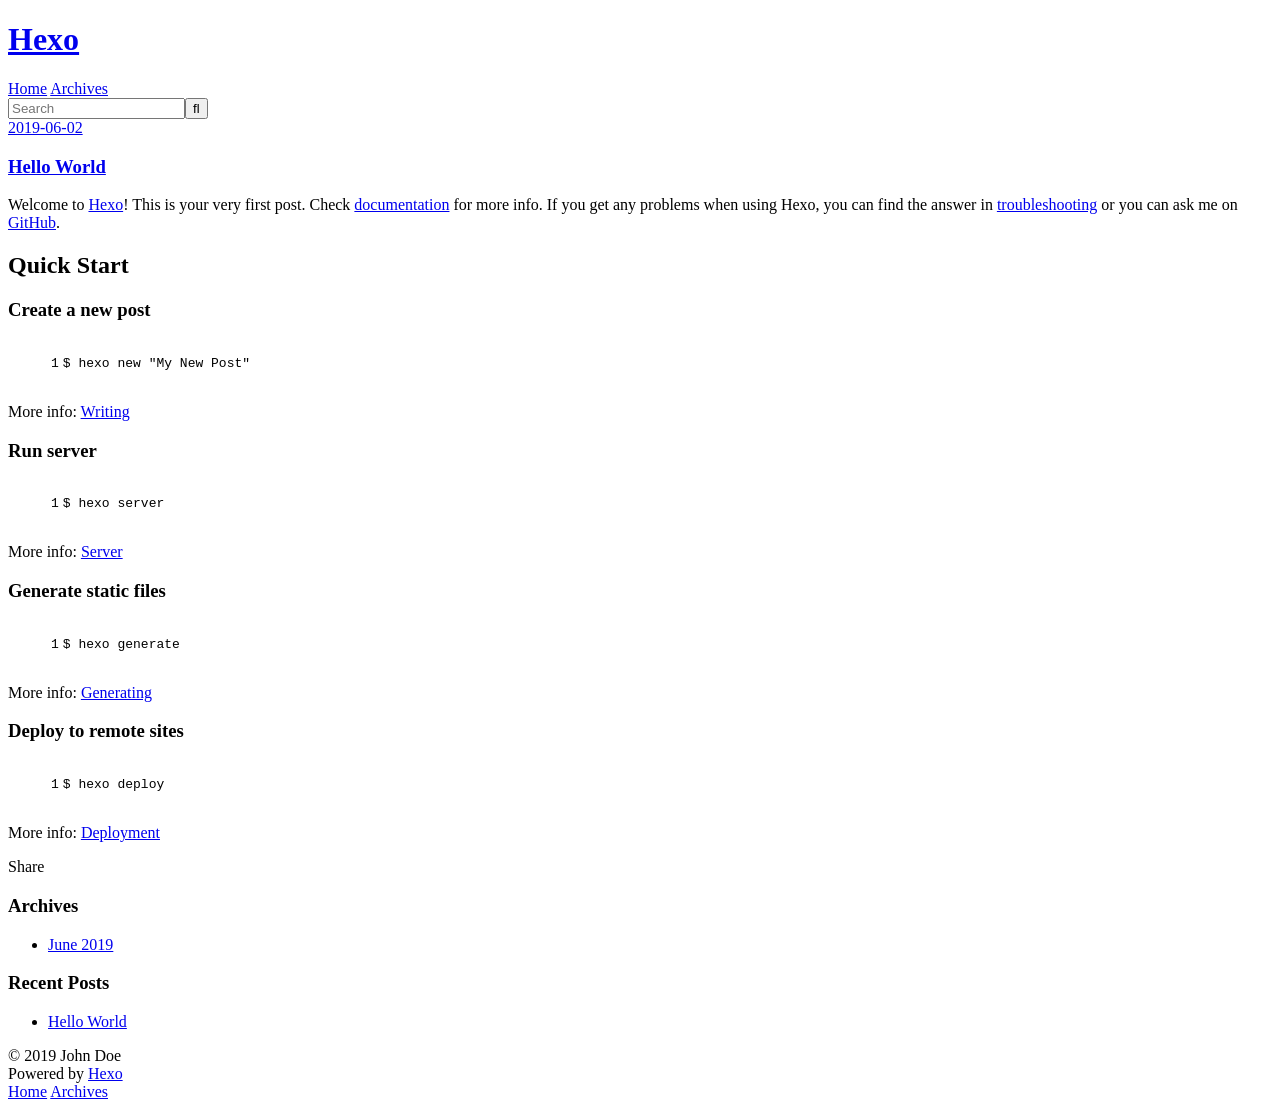
==== index.html @ 1bbe82f5 "Site updated: 2019-06-02 10:13:07" ====
<!DOCTYPE html>
<html>
<head><meta name="generator" content="Hexo 3.8.0">
  <meta charset="utf-8">
  

  
  <title>Hexo</title>
  <meta name="viewport" content="width=device-width, initial-scale=1, maximum-scale=1">
  <meta property="og:type" content="website">
<meta property="og:title" content="Hexo">
<meta property="og:url" content="http://yoursite.com/index.html">
<meta property="og:site_name" content="Hexo">
<meta property="og:locale" content="default">
<meta name="twitter:card" content="summary">
<meta name="twitter:title" content="Hexo">
  
    <link rel="alternate" href="/atom.xml" title="Hexo" type="application/atom+xml">
  
  
    <link rel="icon" href="/favicon.png">
  
  
    <link href="//fonts.googleapis.com/css?family=Source+Code+Pro" rel="stylesheet" type="text/css">
  
  <link rel="stylesheet" href="/css/style.css">
</head>
</html>
<body>
  <div id="container">
    <div id="wrap">
      <header id="header">
  <div id="banner"></div>
  <div id="header-outer" class="outer">
    <div id="header-title" class="inner">
      <h1 id="logo-wrap">
        <a href="/" id="logo">Hexo</a>
      </h1>
      
    </div>
    <div id="header-inner" class="inner">
      <nav id="main-nav">
        <a id="main-nav-toggle" class="nav-icon"></a>
        
          <a class="main-nav-link" href="/">Home</a>
        
          <a class="main-nav-link" href="/archives">Archives</a>
        
      </nav>
      <nav id="sub-nav">
        
          <a id="nav-rss-link" class="nav-icon" href="/atom.xml" title="RSS Feed"></a>
        
        <a id="nav-search-btn" class="nav-icon" title="Search"></a>
      </nav>
      <div id="search-form-wrap">
        <form action="//google.com/search" method="get" accept-charset="UTF-8" class="search-form"><input type="search" name="q" class="search-form-input" placeholder="Search"><button type="submit" class="search-form-submit">&#xF002;</button><input type="hidden" name="sitesearch" value="http://yoursite.com"></form>
      </div>
    </div>
  </div>
</header>
      <div class="outer">
        <section id="main">
  
    <article id="post-hello-world" class="article article-type-post" itemscope itemprop="blogPost">
  <div class="article-meta">
    <a href="/2019/06/02/hello-world/" class="article-date">
  <time datetime="2019-06-02T02:06:04.434Z" itemprop="datePublished">2019-06-02</time>
</a>
    
  </div>
  <div class="article-inner">
    
    
      <header class="article-header">
        
  
    <h1 itemprop="name">
      <a class="article-title" href="/2019/06/02/hello-world/">Hello World</a>
    </h1>
  

      </header>
    
    <div class="article-entry" itemprop="articleBody">
      
        <p>Welcome to <a href="https://hexo.io/" target="_blank" rel="noopener">Hexo</a>! This is your very first post. Check <a href="https://hexo.io/docs/" target="_blank" rel="noopener">documentation</a> for more info. If you get any problems when using Hexo, you can find the answer in <a href="https://hexo.io/docs/troubleshooting.html" target="_blank" rel="noopener">troubleshooting</a> or you can ask me on <a href="https://github.com/hexojs/hexo/issues" target="_blank" rel="noopener">GitHub</a>.</p>
<h2 id="Quick-Start"><a href="#Quick-Start" class="headerlink" title="Quick Start"></a>Quick Start</h2><h3 id="Create-a-new-post"><a href="#Create-a-new-post" class="headerlink" title="Create a new post"></a>Create a new post</h3><figure class="highlight bash"><table><tr><td class="gutter"><pre><span class="line">1</span><br></pre></td><td class="code"><pre><span class="line">$ hexo new <span class="string">"My New Post"</span></span><br></pre></td></tr></table></figure>

<p>More info: <a href="https://hexo.io/docs/writing.html" target="_blank" rel="noopener">Writing</a></p>
<h3 id="Run-server"><a href="#Run-server" class="headerlink" title="Run server"></a>Run server</h3><figure class="highlight bash"><table><tr><td class="gutter"><pre><span class="line">1</span><br></pre></td><td class="code"><pre><span class="line">$ hexo server</span><br></pre></td></tr></table></figure>

<p>More info: <a href="https://hexo.io/docs/server.html" target="_blank" rel="noopener">Server</a></p>
<h3 id="Generate-static-files"><a href="#Generate-static-files" class="headerlink" title="Generate static files"></a>Generate static files</h3><figure class="highlight bash"><table><tr><td class="gutter"><pre><span class="line">1</span><br></pre></td><td class="code"><pre><span class="line">$ hexo generate</span><br></pre></td></tr></table></figure>

<p>More info: <a href="https://hexo.io/docs/generating.html" target="_blank" rel="noopener">Generating</a></p>
<h3 id="Deploy-to-remote-sites"><a href="#Deploy-to-remote-sites" class="headerlink" title="Deploy to remote sites"></a>Deploy to remote sites</h3><figure class="highlight bash"><table><tr><td class="gutter"><pre><span class="line">1</span><br></pre></td><td class="code"><pre><span class="line">$ hexo deploy</span><br></pre></td></tr></table></figure>

<p>More info: <a href="https://hexo.io/docs/deployment.html" target="_blank" rel="noopener">Deployment</a></p>

      
    </div>
    <footer class="article-footer">
      <a data-url="http://yoursite.com/2019/06/02/hello-world/" data-id="cjweb1nl70000v0varcmuxjfw" class="article-share-link">Share</a>
      
      
    </footer>
  </div>
  
</article>


  


</section>
        
          <aside id="sidebar">
  
    

  
    

  
    
  
    
  <div class="widget-wrap">
    <h3 class="widget-title">Archives</h3>
    <div class="widget">
      <ul class="archive-list"><li class="archive-list-item"><a class="archive-list-link" href="/archives/2019/06/">June 2019</a></li></ul>
    </div>
  </div>


  
    
  <div class="widget-wrap">
    <h3 class="widget-title">Recent Posts</h3>
    <div class="widget">
      <ul>
        
          <li>
            <a href="/2019/06/02/hello-world/">Hello World</a>
          </li>
        
      </ul>
    </div>
  </div>

  
</aside>
        
      </div>
      <footer id="footer">
  
  <div class="outer">
    <div id="footer-info" class="inner">
      &copy; 2019 John Doe<br>
      Powered by <a href="http://hexo.io/" target="_blank">Hexo</a>
    </div>
  </div>
</footer>
    </div>
    <nav id="mobile-nav">
  
    <a href="/" class="mobile-nav-link">Home</a>
  
    <a href="/archives" class="mobile-nav-link">Archives</a>
  
</nav>
    

<script src="//ajax.googleapis.com/ajax/libs/jquery/2.0.3/jquery.min.js"></script>


  <link rel="stylesheet" href="/fancybox/jquery.fancybox.css">
  <script src="/fancybox/jquery.fancybox.pack.js"></script>


<script src="/js/script.js"></script>



  </div>
</body>
</html>
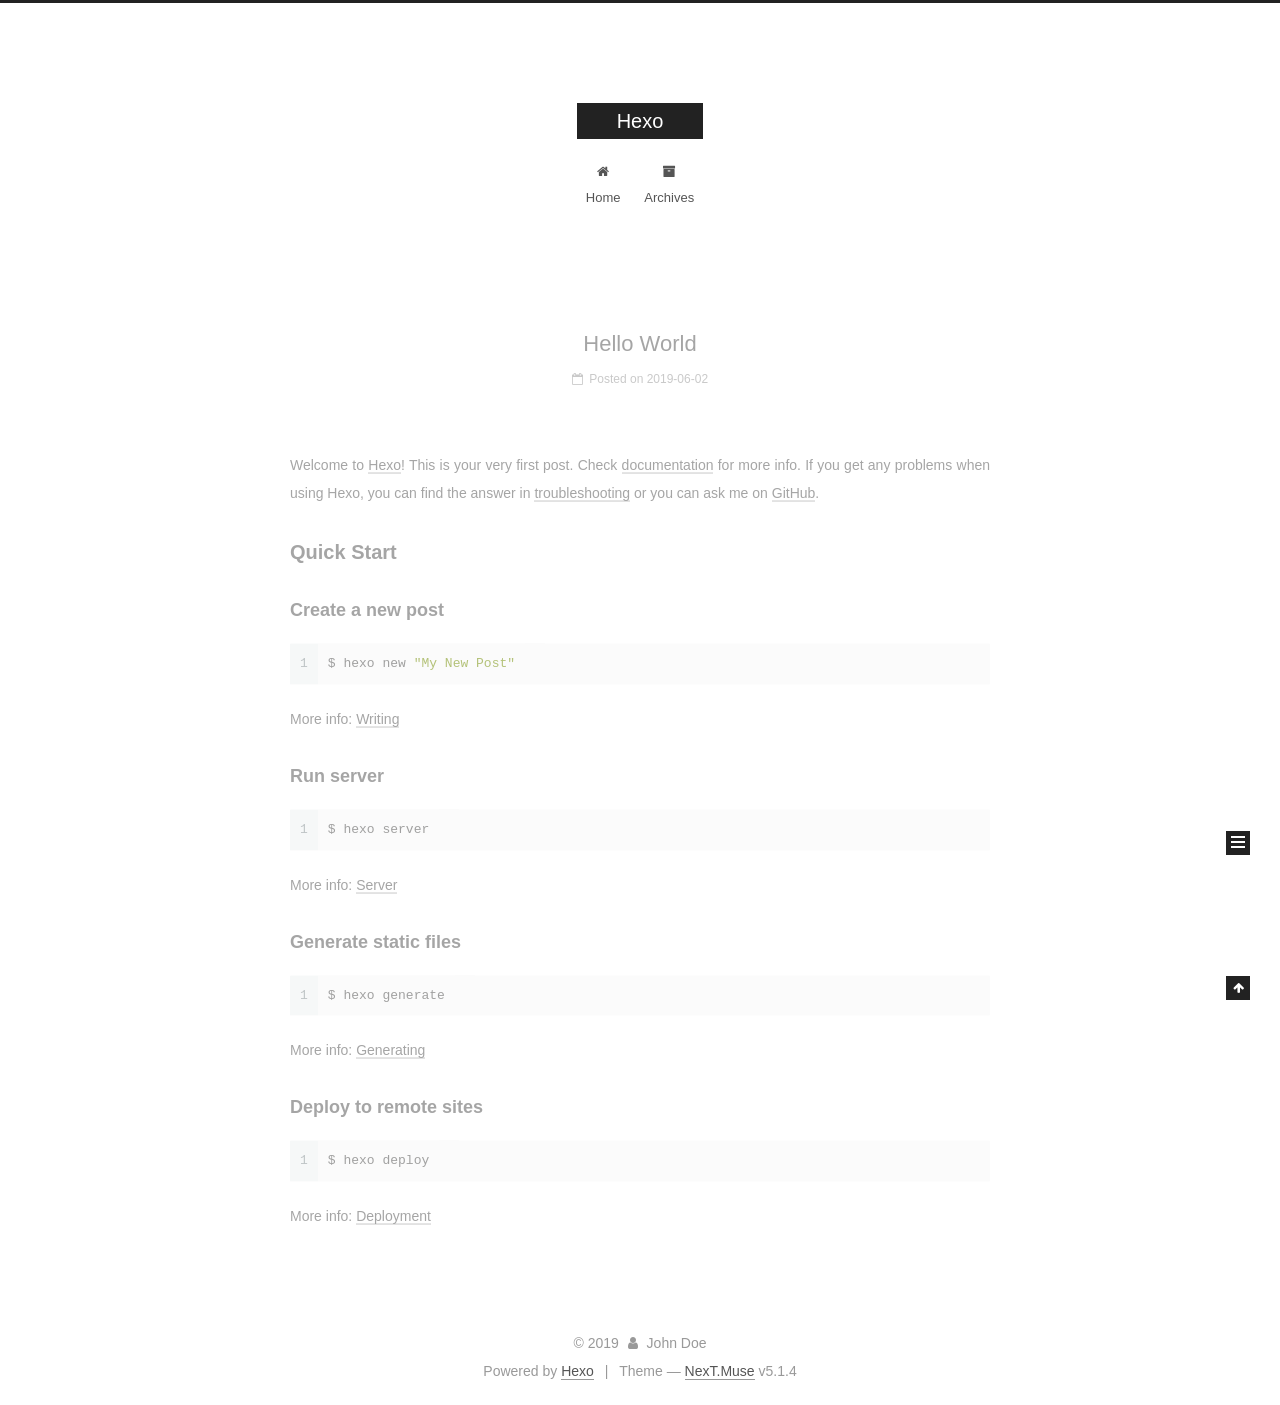
==== commit afea3dc6: "Site updated: 2019-06-02 17:43:24" ====
--- a/index.html
+++ b/index.html
@@ -1,188 +1,620 @@
 <!DOCTYPE html>
-<html>
+
+
+
+  
+
+
+<html class="theme-next muse use-motion" lang>
 <head><meta name="generator" content="Hexo 3.8.0">
-  <meta charset="utf-8">
-  
-
-  
-  <title>Hexo</title>
-  <meta name="viewport" content="width=device-width, initial-scale=1, maximum-scale=1">
-  <meta property="og:type" content="website">
+  <meta charset="UTF-8">
+<meta http-equiv="X-UA-Compatible" content="IE=edge">
+<meta name="viewport" content="width=device-width, initial-scale=1, maximum-scale=1">
+<meta name="theme-color" content="#222">
+
+
+
+
+
+
+
+
+
+<meta http-equiv="Cache-Control" content="no-transform">
+<meta http-equiv="Cache-Control" content="no-siteapp">
+
+
+
+
+
+
+
+
+
+
+
+
+
+
+
+
+  
+  
+  <link href="/lib/fancybox/source/jquery.fancybox.css?v=2.1.5" rel="stylesheet" type="text/css">
+
+
+
+
+
+
+
+<link href="/lib/font-awesome/css/font-awesome.min.css?v=4.6.2" rel="stylesheet" type="text/css">
+
+<link href="/css/main.css?v=5.1.4" rel="stylesheet" type="text/css">
+
+
+  <link rel="apple-touch-icon" sizes="180x180" href="/images/apple-touch-icon-next.png?v=5.1.4">
+
+
+  <link rel="icon" type="image/png" sizes="32x32" href="/images/favicon-32x32-next.png?v=5.1.4">
+
+
+  <link rel="icon" type="image/png" sizes="16x16" href="/images/favicon-16x16-next.png?v=5.1.4">
+
+
+  <link rel="mask-icon" href="/images/logo.svg?v=5.1.4" color="#222">
+
+
+
+
+
+  <meta name="keywords" content="Hexo, NexT">
+
+
+
+
+
+
+
+
+
+
+<meta property="og:type" content="website">
 <meta property="og:title" content="Hexo">
 <meta property="og:url" content="http://yoursite.com/index.html">
 <meta property="og:site_name" content="Hexo">
 <meta property="og:locale" content="default">
 <meta name="twitter:card" content="summary">
 <meta name="twitter:title" content="Hexo">
-  
-    <link rel="alternate" href="/atom.xml" title="Hexo" type="application/atom+xml">
-  
-  
-    <link rel="icon" href="/favicon.png">
-  
-  
-    <link href="//fonts.googleapis.com/css?family=Source+Code+Pro" rel="stylesheet" type="text/css">
-  
-  <link rel="stylesheet" href="/css/style.css">
+
+
+
+<script type="text/javascript" id="hexo.configurations">
+  var NexT = window.NexT || {};
+  var CONFIG = {
+    root: '/',
+    scheme: 'Muse',
+    version: '5.1.4',
+    sidebar: {"position":"left","display":"post","offset":12,"b2t":false,"scrollpercent":false,"onmobile":false},
+    fancybox: true,
+    tabs: true,
+    motion: {"enable":true,"async":false,"transition":{"post_block":"fadeIn","post_header":"slideDownIn","post_body":"slideDownIn","coll_header":"slideLeftIn","sidebar":"slideUpIn"}},
+    duoshuo: {
+      userId: '0',
+      author: 'Author'
+    },
+    algolia: {
+      applicationID: '',
+      apiKey: '',
+      indexName: '',
+      hits: {"per_page":10},
+      labels: {"input_placeholder":"Search for Posts","hits_empty":"We didn't find any results for the search: ${query}","hits_stats":"${hits} results found in ${time} ms"}
+    }
+  };
+</script>
+
+
+
+  <link rel="canonical" href="http://yoursite.com/">
+
+
+
+
+
+  <title>Hexo</title>
+  
+
+
+
+
+
+
+
+
 </head>
-</html>
-<body>
-  <div id="container">
-    <div id="wrap">
-      <header id="header">
-  <div id="banner"></div>
-  <div id="header-outer" class="outer">
-    <div id="header-title" class="inner">
-      <h1 id="logo-wrap">
-        <a href="/" id="logo">Hexo</a>
-      </h1>
-      
+
+<body itemscope itemtype="http://schema.org/WebPage" lang="default">
+
+  
+  
+    
+  
+
+  <div class="container sidebar-position-left 
+  page-home">
+    <div class="headband"></div>
+
+    <header id="header" class="header" itemscope itemtype="http://schema.org/WPHeader">
+      <div class="header-inner"><div class="site-brand-wrapper">
+  <div class="site-meta ">
+    
+
+    <div class="custom-logo-site-title">
+      <a href="/" class="brand" rel="start">
+        <span class="logo-line-before"><i></i></span>
+        <span class="site-title">Hexo</span>
+        <span class="logo-line-after"><i></i></span>
+      </a>
     </div>
-    <div id="header-inner" class="inner">
-      <nav id="main-nav">
-        <a id="main-nav-toggle" class="nav-icon"></a>
-        
-          <a class="main-nav-link" href="/">Home</a>
-        
-          <a class="main-nav-link" href="/archives">Archives</a>
-        
-      </nav>
-      <nav id="sub-nav">
-        
-          <a id="nav-rss-link" class="nav-icon" href="/atom.xml" title="RSS Feed"></a>
-        
-        <a id="nav-search-btn" class="nav-icon" title="Search"></a>
-      </nav>
-      <div id="search-form-wrap">
-        <form action="//google.com/search" method="get" accept-charset="UTF-8" class="search-form"><input type="search" name="q" class="search-form-input" placeholder="Search"><button type="submit" class="search-form-submit">&#xF002;</button><input type="hidden" name="sitesearch" value="http://yoursite.com"></form>
-      </div>
+      
+        <p class="site-subtitle"></p>
+      
+  </div>
+
+  <div class="site-nav-toggle">
+    <button>
+      <span class="btn-bar"></span>
+      <span class="btn-bar"></span>
+      <span class="btn-bar"></span>
+    </button>
+  </div>
+</div>
+
+<nav class="site-nav">
+  
+
+  
+    <ul id="menu" class="menu">
+      
+        
+        <li class="menu-item menu-item-home">
+          <a href="/" rel="section">
+            
+              <i class="menu-item-icon fa fa-fw fa-home"></i> <br>
+            
+            Home
+          </a>
+        </li>
+      
+        
+        <li class="menu-item menu-item-archives">
+          <a href="/archives/" rel="section">
+            
+              <i class="menu-item-icon fa fa-fw fa-archive"></i> <br>
+            
+            Archives
+          </a>
+        </li>
+      
+
+      
+    </ul>
+  
+
+  
+</nav>
+
+
+
+ </div>
+    </header>
+
+    <main id="main" class="main">
+      <div class="main-inner">
+        <div class="content-wrap">
+          <div id="content" class="content">
+            
+  <section id="posts" class="posts-expand">
+    
+      
+
+  
+
+  
+  
+  
+
+  <article class="post post-type-normal" itemscope itemtype="http://schema.org/Article">
+  
+  
+  
+  <div class="post-block">
+    <link itemprop="mainEntityOfPage" href="http://yoursite.com/2019/06/02/hello-world/">
+
+    <span hidden itemprop="author" itemscope itemtype="http://schema.org/Person">
+      <meta itemprop="name" content="John Doe">
+      <meta itemprop="description" content>
+      <meta itemprop="image" content="/images/avatar.gif">
+    </span>
+
+    <span hidden itemprop="publisher" itemscope itemtype="http://schema.org/Organization">
+      <meta itemprop="name" content="Hexo">
+    </span>
+
+    
+      <header class="post-header">
+
+        
+        
+          <h1 class="post-title" itemprop="name headline">
+                
+                <a class="post-title-link" href="/2019/06/02/hello-world/" itemprop="url">Hello World</a></h1>
+        
+
+        <div class="post-meta">
+          <span class="post-time">
+            
+              <span class="post-meta-item-icon">
+                <i class="fa fa-calendar-o"></i>
+              </span>
+              
+                <span class="post-meta-item-text">Posted on</span>
+              
+              <time title="Post created" itemprop="dateCreated datePublished" datetime="2019-06-02T10:06:04+08:00">
+                2019-06-02
+              </time>
+            
+
+            
+
+            
+          </span>
+
+          
+
+          
+            
+          
+
+          
+          
+
+          
+
+          
+
+          
+
+        </div>
+      </header>
+    
+
+    
+    
+    
+    <div class="post-body" itemprop="articleBody">
+
+      
+      
+
+      
+        
+          
+            <p>Welcome to <a href="https://hexo.io/" target="_blank" rel="noopener">Hexo</a>! This is your very first post. Check <a href="https://hexo.io/docs/" target="_blank" rel="noopener">documentation</a> for more info. If you get any problems when using Hexo, you can find the answer in <a href="https://hexo.io/docs/troubleshooting.html" target="_blank" rel="noopener">troubleshooting</a> or you can ask me on <a href="https://github.com/hexojs/hexo/issues" target="_blank" rel="noopener">GitHub</a>.</p>
+<h2 id="Quick-Start"><a href="#Quick-Start" class="headerlink" title="Quick Start"></a>Quick Start</h2><h3 id="Create-a-new-post"><a href="#Create-a-new-post" class="headerlink" title="Create a new post"></a>Create a new post</h3><figure class="highlight bash"><table><tr><td class="gutter"><pre><span class="line">1</span><br></pre></td><td class="code"><pre><span class="line">$ hexo new <span class="string">"My New Post"</span></span><br></pre></td></tr></table></figure>
+
+<p>More info: <a href="https://hexo.io/docs/writing.html" target="_blank" rel="noopener">Writing</a></p>
+<h3 id="Run-server"><a href="#Run-server" class="headerlink" title="Run server"></a>Run server</h3><figure class="highlight bash"><table><tr><td class="gutter"><pre><span class="line">1</span><br></pre></td><td class="code"><pre><span class="line">$ hexo server</span><br></pre></td></tr></table></figure>
+
+<p>More info: <a href="https://hexo.io/docs/server.html" target="_blank" rel="noopener">Server</a></p>
+<h3 id="Generate-static-files"><a href="#Generate-static-files" class="headerlink" title="Generate static files"></a>Generate static files</h3><figure class="highlight bash"><table><tr><td class="gutter"><pre><span class="line">1</span><br></pre></td><td class="code"><pre><span class="line">$ hexo generate</span><br></pre></td></tr></table></figure>
+
+<p>More info: <a href="https://hexo.io/docs/generating.html" target="_blank" rel="noopener">Generating</a></p>
+<h3 id="Deploy-to-remote-sites"><a href="#Deploy-to-remote-sites" class="headerlink" title="Deploy to remote sites"></a>Deploy to remote sites</h3><figure class="highlight bash"><table><tr><td class="gutter"><pre><span class="line">1</span><br></pre></td><td class="code"><pre><span class="line">$ hexo deploy</span><br></pre></td></tr></table></figure>
+
+<p>More info: <a href="https://hexo.io/docs/deployment.html" target="_blank" rel="noopener">Deployment</a></p>
+
+          
+        
+      
+    </div>
+    
+    
+    
+
+    
+
+    
+
+    
+
+    <footer class="post-footer">
+      
+
+      
+
+      
+
+      
+      
+        <div class="post-eof"></div>
+      
+    </footer>
+  </div>
+  
+  
+  
+  </article>
+
+
+    
+  </section>
+
+  
+
+
+          </div>
+          
+
+
+          
+
+        </div>
+        
+          
+  
+  <div class="sidebar-toggle">
+    <div class="sidebar-toggle-line-wrap">
+      <span class="sidebar-toggle-line sidebar-toggle-line-first"></span>
+      <span class="sidebar-toggle-line sidebar-toggle-line-middle"></span>
+      <span class="sidebar-toggle-line sidebar-toggle-line-last"></span>
     </div>
   </div>
-</header>
-      <div class="outer">
-        <section id="main">
-  
-    <article id="post-hello-world" class="article article-type-post" itemscope itemprop="blogPost">
-  <div class="article-meta">
-    <a href="/2019/06/02/hello-world/" class="article-date">
-  <time datetime="2019-06-02T02:06:04.434Z" itemprop="datePublished">2019-06-02</time>
-</a>
-    
+
+  <aside id="sidebar" class="sidebar">
+    
+    <div class="sidebar-inner">
+
+      
+
+      
+
+      <section class="site-overview-wrap sidebar-panel sidebar-panel-active">
+        <div class="site-overview">
+          <div class="site-author motion-element" itemprop="author" itemscope itemtype="http://schema.org/Person">
+            
+              <p class="site-author-name" itemprop="name">John Doe</p>
+              <p class="site-description motion-element" itemprop="description"></p>
+          </div>
+
+          <nav class="site-state motion-element">
+
+            
+              <div class="site-state-item site-state-posts">
+              
+                <a href="/archives/">
+              
+                  <span class="site-state-item-count">1</span>
+                  <span class="site-state-item-name">posts</span>
+                </a>
+              </div>
+            
+
+            
+
+            
+
+          </nav>
+
+          
+
+          
+
+          
+          
+
+          
+          
+
+          
+
+        </div>
+      </section>
+
+      
+
+      
+
+    </div>
+  </aside>
+
+
+        
+      </div>
+    </main>
+
+    <footer id="footer" class="footer">
+      <div class="footer-inner">
+        <div class="copyright">&copy; <span itemprop="copyrightYear">2019</span>
+  <span class="with-love">
+    <i class="fa fa-user"></i>
+  </span>
+  <span class="author" itemprop="copyrightHolder">John Doe</span>
+
+  
+</div>
+
+
+  <div class="powered-by">Powered by <a class="theme-link" target="_blank" href="https://hexo.io">Hexo</a></div>
+
+
+
+  <span class="post-meta-divider">|</span>
+
+
+
+  <div class="theme-info">Theme &mdash; <a class="theme-link" target="_blank" href="https://github.com/iissnan/hexo-theme-next">NexT.Muse</a> v5.1.4</div>
+
+
+
+
+        
+
+
+
+
+
+
+
+        
+      </div>
+    </footer>
+
+    
+      <div class="back-to-top">
+        <i class="fa fa-arrow-up"></i>
+        
+      </div>
+    
+
+    
+
   </div>
-  <div class="article-inner">
-    
-    
-      <header class="article-header">
-        
-  
-    <h1 itemprop="name">
-      <a class="article-title" href="/2019/06/02/hello-world/">Hello World</a>
-    </h1>
-  
-
-      </header>
-    
-    <div class="article-entry" itemprop="articleBody">
-      
-        <p>Welcome to <a href="https://hexo.io/" target="_blank" rel="noopener">Hexo</a>! This is your very first post. Check <a href="https://hexo.io/docs/" target="_blank" rel="noopener">documentation</a> for more info. If you get any problems when using Hexo, you can find the answer in <a href="https://hexo.io/docs/troubleshooting.html" target="_blank" rel="noopener">troubleshooting</a> or you can ask me on <a href="https://github.com/hexojs/hexo/issues" target="_blank" rel="noopener">GitHub</a>.</p>
-<h2 id="Quick-Start"><a href="#Quick-Start" class="headerlink" title="Quick Start"></a>Quick Start</h2><h3 id="Create-a-new-post"><a href="#Create-a-new-post" class="headerlink" title="Create a new post"></a>Create a new post</h3><figure class="highlight bash"><table><tr><td class="gutter"><pre><span class="line">1</span><br></pre></td><td class="code"><pre><span class="line">$ hexo new <span class="string">"My New Post"</span></span><br></pre></td></tr></table></figure>
-
-<p>More info: <a href="https://hexo.io/docs/writing.html" target="_blank" rel="noopener">Writing</a></p>
-<h3 id="Run-server"><a href="#Run-server" class="headerlink" title="Run server"></a>Run server</h3><figure class="highlight bash"><table><tr><td class="gutter"><pre><span class="line">1</span><br></pre></td><td class="code"><pre><span class="line">$ hexo server</span><br></pre></td></tr></table></figure>
-
-<p>More info: <a href="https://hexo.io/docs/server.html" target="_blank" rel="noopener">Server</a></p>
-<h3 id="Generate-static-files"><a href="#Generate-static-files" class="headerlink" title="Generate static files"></a>Generate static files</h3><figure class="highlight bash"><table><tr><td class="gutter"><pre><span class="line">1</span><br></pre></td><td class="code"><pre><span class="line">$ hexo generate</span><br></pre></td></tr></table></figure>
-
-<p>More info: <a href="https://hexo.io/docs/generating.html" target="_blank" rel="noopener">Generating</a></p>
-<h3 id="Deploy-to-remote-sites"><a href="#Deploy-to-remote-sites" class="headerlink" title="Deploy to remote sites"></a>Deploy to remote sites</h3><figure class="highlight bash"><table><tr><td class="gutter"><pre><span class="line">1</span><br></pre></td><td class="code"><pre><span class="line">$ hexo deploy</span><br></pre></td></tr></table></figure>
-
-<p>More info: <a href="https://hexo.io/docs/deployment.html" target="_blank" rel="noopener">Deployment</a></p>
-
-      
-    </div>
-    <footer class="article-footer">
-      <a data-url="http://yoursite.com/2019/06/02/hello-world/" data-id="cjweb1nl70000v0varcmuxjfw" class="article-share-link">Share</a>
-      
-      
-    </footer>
-  </div>
-  
-</article>
-
-
-  
-
-
-</section>
-        
-          <aside id="sidebar">
-  
-    
-
-  
-    
-
-  
-    
-  
-    
-  <div class="widget-wrap">
-    <h3 class="widget-title">Archives</h3>
-    <div class="widget">
-      <ul class="archive-list"><li class="archive-list-item"><a class="archive-list-link" href="/archives/2019/06/">June 2019</a></li></ul>
-    </div>
-  </div>
-
-
-  
-    
-  <div class="widget-wrap">
-    <h3 class="widget-title">Recent Posts</h3>
-    <div class="widget">
-      <ul>
-        
-          <li>
-            <a href="/2019/06/02/hello-world/">Hello World</a>
-          </li>
-        
-      </ul>
-    </div>
-  </div>
-
-  
-</aside>
-        
-      </div>
-      <footer id="footer">
-  
-  <div class="outer">
-    <div id="footer-info" class="inner">
-      &copy; 2019 John Doe<br>
-      Powered by <a href="http://hexo.io/" target="_blank">Hexo</a>
-    </div>
-  </div>
-</footer>
-    </div>
-    <nav id="mobile-nav">
-  
-    <a href="/" class="mobile-nav-link">Home</a>
-  
-    <a href="/archives" class="mobile-nav-link">Archives</a>
-  
-</nav>
-    
-
-<script src="//ajax.googleapis.com/ajax/libs/jquery/2.0.3/jquery.min.js"></script>
-
-
-  <link rel="stylesheet" href="/fancybox/jquery.fancybox.css">
-  <script src="/fancybox/jquery.fancybox.pack.js"></script>
-
-
-<script src="/js/script.js"></script>
-
-
-
-  </div>
+
+  
+
+<script type="text/javascript">
+  if (Object.prototype.toString.call(window.Promise) !== '[object Function]') {
+    window.Promise = null;
+  }
+</script>
+
+
+
+
+
+
+
+
+
+  
+
+
+
+
+
+
+
+
+
+
+
+
+  
+  
+    <script type="text/javascript" src="/lib/jquery/index.js?v=2.1.3"></script>
+  
+
+  
+  
+    <script type="text/javascript" src="/lib/fastclick/lib/fastclick.min.js?v=1.0.6"></script>
+  
+
+  
+  
+    <script type="text/javascript" src="/lib/jquery_lazyload/jquery.lazyload.js?v=1.9.7"></script>
+  
+
+  
+  
+    <script type="text/javascript" src="/lib/velocity/velocity.min.js?v=1.2.1"></script>
+  
+
+  
+  
+    <script type="text/javascript" src="/lib/velocity/velocity.ui.min.js?v=1.2.1"></script>
+  
+
+  
+  
+    <script type="text/javascript" src="/lib/fancybox/source/jquery.fancybox.pack.js?v=2.1.5"></script>
+  
+
+
+  
+
+
+  <script type="text/javascript" src="/js/src/utils.js?v=5.1.4"></script>
+
+  <script type="text/javascript" src="/js/src/motion.js?v=5.1.4"></script>
+
+
+
+  
+  
+
+  
+
+  
+
+
+  <script type="text/javascript" src="/js/src/bootstrap.js?v=5.1.4"></script>
+
+
+
+  
+
+
+  
+
+
+
+
+	
+
+
+
+
+
+  
+
+
+
+
+
+  
+
+
+
+
+
+
+
+
+
+
+
+
+  
+
+
+
+
+
+  
+
+  
+
+  
+
+  
+  
+
+  
+
+  
+
+  
+
 </body>
-</html>+</html>
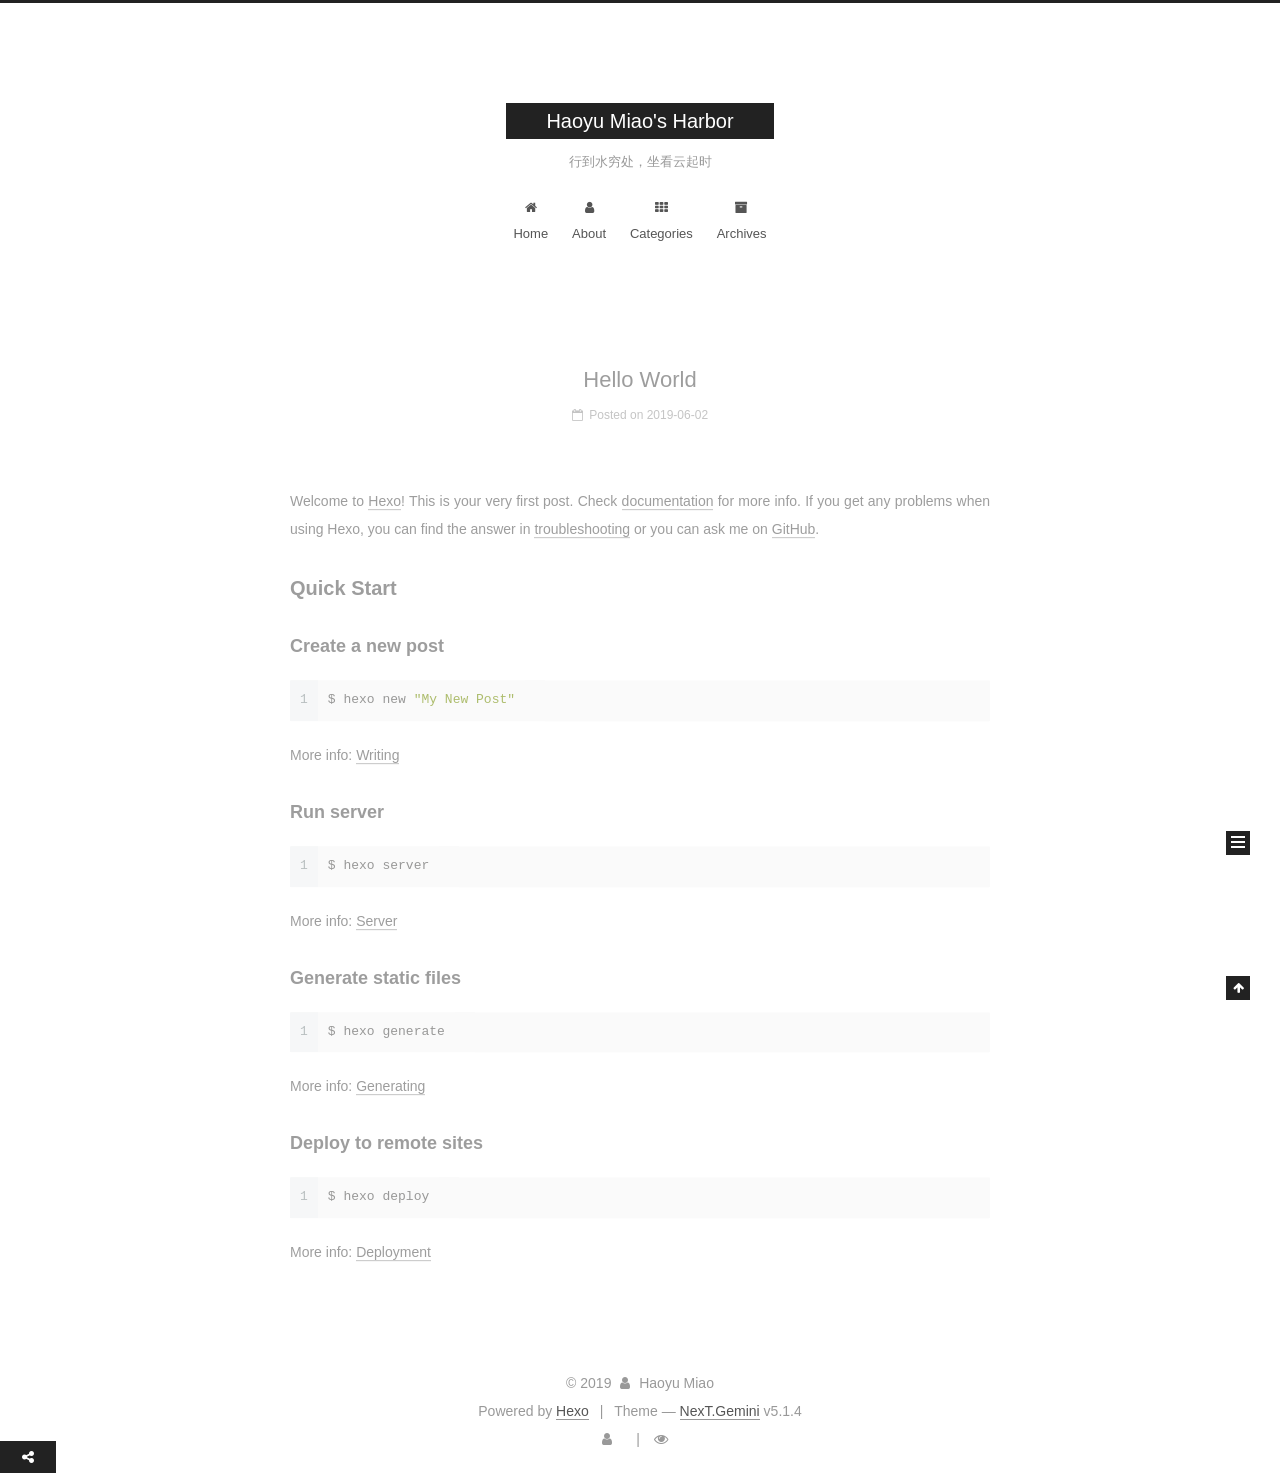
==== commit 7d9e26c5: "Site updated: 2019-06-03 10:55:28" ====
--- a/index.html
+++ b/index.html
@@ -5,7 +5,7 @@
   
 
 
-<html class="theme-next muse use-motion" lang>
+<html class="theme-next gemini use-motion" lang="zh-cn">
 <head><meta name="generator" content="Hexo 3.8.0">
   <meta charset="UTF-8">
 <meta http-equiv="X-UA-Compatible" content="IE=edge">
@@ -79,13 +79,16 @@
 
 
 
+<meta name="description" content="Wandering and Wondering">
 <meta property="og:type" content="website">
-<meta property="og:title" content="Hexo">
+<meta property="og:title" content="Haoyu Miao&#39;s Harbor">
 <meta property="og:url" content="http://yoursite.com/index.html">
-<meta property="og:site_name" content="Hexo">
-<meta property="og:locale" content="default">
+<meta property="og:site_name" content="Haoyu Miao&#39;s Harbor">
+<meta property="og:description" content="Wandering and Wondering">
+<meta property="og:locale" content="zh-cn">
 <meta name="twitter:card" content="summary">
-<meta name="twitter:title" content="Hexo">
+<meta name="twitter:title" content="Haoyu Miao&#39;s Harbor">
+<meta name="twitter:description" content="Wandering and Wondering">
 
 
 
@@ -93,7 +96,7 @@
   var NexT = window.NexT || {};
   var CONFIG = {
     root: '/',
-    scheme: 'Muse',
+    scheme: 'Gemini',
     version: '5.1.4',
     sidebar: {"position":"left","display":"post","offset":12,"b2t":false,"scrollpercent":false,"onmobile":false},
     fancybox: true,
@@ -121,7 +124,7 @@
 
 
 
-  <title>Hexo</title>
+  <title>Haoyu Miao's Harbor</title>
   
 
 
@@ -133,7 +136,7 @@
 
 </head>
 
-<body itemscope itemtype="http://schema.org/WebPage" lang="default">
+<body itemscope itemtype="http://schema.org/WebPage" lang="zh-cn">
 
   
   
@@ -152,12 +155,12 @@
     <div class="custom-logo-site-title">
       <a href="/" class="brand" rel="start">
         <span class="logo-line-before"><i></i></span>
-        <span class="site-title">Hexo</span>
+        <span class="site-title">Haoyu Miao's Harbor</span>
         <span class="logo-line-after"><i></i></span>
       </a>
     </div>
       
-        <p class="site-subtitle"></p>
+        <p class="site-subtitle">行到水穷处，坐看云起时</p>
       
   </div>
 
@@ -187,6 +190,26 @@
         </li>
       
         
+        <li class="menu-item menu-item-about">
+          <a href="/about/" rel="section">
+            
+              <i class="menu-item-icon fa fa-fw fa-user"></i> <br>
+            
+            About
+          </a>
+        </li>
+      
+        
+        <li class="menu-item menu-item-categories">
+          <a href="/categories/" rel="section">
+            
+              <i class="menu-item-icon fa fa-fw fa-th"></i> <br>
+            
+            Categories
+          </a>
+        </li>
+      
+        
         <li class="menu-item menu-item-archives">
           <a href="/archives/" rel="section">
             
@@ -232,13 +255,13 @@
     <link itemprop="mainEntityOfPage" href="http://yoursite.com/2019/06/02/hello-world/">
 
     <span hidden itemprop="author" itemscope itemtype="http://schema.org/Person">
-      <meta itemprop="name" content="John Doe">
+      <meta itemprop="name" content="苗昊宇 (Haoyu Miao)">
       <meta itemprop="description" content>
       <meta itemprop="image" content="/images/avatar.gif">
     </span>
 
     <span hidden itemprop="publisher" itemscope itemtype="http://schema.org/Organization">
-      <meta itemprop="name" content="Hexo">
+      <meta itemprop="name" content="Haoyu Miao's Harbor">
     </span>
 
     
@@ -383,8 +406,8 @@
         <div class="site-overview">
           <div class="site-author motion-element" itemprop="author" itemscope itemtype="http://schema.org/Person">
             
-              <p class="site-author-name" itemprop="name">John Doe</p>
-              <p class="site-description motion-element" itemprop="description"></p>
+              <p class="site-author-name" itemprop="name">苗昊宇 (Haoyu Miao)</p>
+              <p class="site-description motion-element" itemprop="description">Wandering and Wondering</p>
           </div>
 
           <nav class="site-state motion-element">
@@ -409,6 +432,22 @@
           
 
           
+            <div class="links-of-author motion-element">
+                
+                  <span class="links-of-author-item">
+                    <a href="https://github.com/zjumhy97" target="_blank" title="GitHub">
+                      
+                        <i class="fa fa-fw fa-github"></i>GitHub</a>
+                  </span>
+                
+                  <span class="links-of-author-item">
+                    <a href="mailto:945229411@qq.com" target="_blank" title="E-Mail">
+                      
+                        <i class="fa fa-fw fa-envelope"></i>E-Mail</a>
+                  </span>
+                
+            </div>
+          
 
           
           
@@ -439,7 +478,7 @@
   <span class="with-love">
     <i class="fa fa-user"></i>
   </span>
-  <span class="author" itemprop="copyrightHolder">John Doe</span>
+  <span class="author" itemprop="copyrightHolder">Haoyu Miao</span>
 
   
 </div>
@@ -453,12 +492,32 @@
 
 
 
-  <div class="theme-info">Theme &mdash; <a class="theme-link" target="_blank" href="https://github.com/iissnan/hexo-theme-next">NexT.Muse</a> v5.1.4</div>
-
-
-
-
-        
+  <div class="theme-info">Theme &mdash; <a class="theme-link" target="_blank" href="https://github.com/iissnan/hexo-theme-next">NexT.Gemini</a> v5.1.4</div>
+
+
+
+
+        
+<div class="busuanzi-count">
+  <script async src="https://dn-lbstatics.qbox.me/busuanzi/2.3/busuanzi.pure.mini.js"></script>
+
+  
+    <span class="site-uv">
+      <i class="fa fa-user"></i>
+      <span class="busuanzi-value" id="busuanzi_value_site_uv"></span>
+      
+    </span>
+  
+
+  
+    <span class="site-pv">
+      <i class="fa fa-eye"></i>
+      <span class="busuanzi-value" id="busuanzi_value_site_pv"></span>
+      
+    </span>
+  
+</div>
+
 
 
 
@@ -477,6 +536,12 @@
       </div>
     
 
+    
+      <div id="needsharebutton-float">
+        <span class="btn">
+          <i class="fa fa-share-alt" aria-hidden="true"></i>
+        </span>
+      </div>
     
 
   </div>
@@ -553,6 +618,13 @@
   
   
 
+
+  <script type="text/javascript" src="/js/src/affix.js?v=5.1.4"></script>
+
+  <script type="text/javascript" src="/js/src/schemes/pisces.js?v=5.1.4"></script>
+
+
+
   
 
   
@@ -608,6 +680,43 @@
   
 
   
+  
+  
+  <link rel="stylesheet" href="/lib/needsharebutton/needsharebutton.css">
+
+  
+  
+  <script src="/lib/needsharebutton/needsharebutton.js"></script>
+
+  <script>
+    
+      pbOptions = {};
+      
+          pbOptions.iconStyle = "box";
+      
+          pbOptions.boxForm = "horizontal";
+      
+          pbOptions.position = "bottomCenter";
+      
+          pbOptions.networks = "Weibo,Wechat,Douban,QQZone,Twitter,Facebook";
+      
+      new needShareButton('#needsharebutton-postbottom', pbOptions);
+    
+    
+      flOptions = {};
+      
+          flOptions.iconStyle = "box";
+      
+          flOptions.boxForm = "horizontal";
+      
+          flOptions.position = "middleRight";
+      
+          flOptions.networks = "Weibo,Wechat,Douban,QQZone,Twitter,Facebook";
+      
+      new needShareButton('#needsharebutton-float', flOptions);
+    
+  </script>
+
   
 
   
--- a/lib/needsharebutton/needsharebutton.css
+++ b/lib/needsharebutton/needsharebutton.css
@@ -0,0 +1,372 @@
+/***********************************************
+  needShareButton
+  - Version 1.0.0
+  - Copyright 2015 Dzmitry Vasileuski
+  - Licensed under MIT (http://opensource.org/licenses/MIT)
+***********************************************/
+/* Social icons font
+***********************************************/
+@import url('font-embedded.css');
+.need-share-button {
+  position: relative;
+}
+.need-share-button-opened {
+  position: relative;
+}
+.need-share-button-opened img.need-share-wechat-code-image {
+  display: block;
+
+  width: 100%;
+  max-width: 200px;
+  margin: auto;
+}
+.need-share-button_dropdown {
+  position: absolute;
+  z-index: 10;
+
+  visibility: hidden;
+  overflow: hidden;
+
+  width: 300px;
+
+  font-size: 16px;
+
+  -webkit-transition: .3s;
+          transition: .3s;
+  -webkit-transform: scale(.1);
+      -ms-transform: scale(.1);
+          transform: scale(.1);
+  text-align: center;
+  white-space: normal;
+
+  opacity: 0;
+  -webkit-border-radius: 4px;
+          border-radius: 4px;
+  background-color: #fff;
+  -webkit-box-shadow: 0 0 2px rgba(0, 0, 0, .5);
+          box-shadow: 0 0 2px rgba(0, 0, 0, .5);
+}
+.need-share-button-opened .need-share-button_dropdown {
+  visibility: visible;
+
+  -webkit-transform: scale(1);
+      -ms-transform: scale(1);
+          transform: scale(1);
+
+  opacity: 1;
+}
+.need-share-button_dropdown-box-vertical,
+.need-share-button_dropdown-box-horizontal {
+  -webkit-border-radius: 0;
+          border-radius: 0;
+}
+.need-share-button_dropdown-box-vertical {
+  width: 50px;
+}
+.need-share-button_dropdown-box-horizontal {
+  width: auto;
+
+  white-space: nowrap;
+}
+.need-share-button_link {
+  display: inline-block;
+
+  width: 50px;
+  height: 50px;
+
+  line-height: 50px;
+
+  cursor: pointer;
+  text-align: center;
+}
+.need-share-button_link:hover {
+  -webkit-transition: .3s;
+          transition: .3s;
+
+  opacity: .7;
+}
+/* Dropdown position
+***********************************************/
+.need-share-button_dropdown-top-left {
+  right: 100%;
+  bottom: 100%;
+
+  margin-right: 10px;
+  margin-bottom: 10px;
+}
+.need-share-button_dropdown-top-right {
+  bottom: 100%;
+  left: 100%;
+
+  margin-bottom: 10px;
+  margin-left: 10px;
+}
+.need-share-button_dropdown-top-center {
+  bottom: 100%;
+  left: 50%;
+
+  margin-bottom: 10px;
+}
+.need-share-button_dropdown-middle-left {
+  top: 50%;
+  right: 100%;
+
+  margin-right: 10px;
+}
+.need-share-button_dropdown-middle-right {
+  top: 50%;
+  left: 100%;
+
+  margin-left: 10px;
+}
+.need-share-button_dropdown-bottom-left {
+  top: 100%;
+  right: 100%;
+
+  margin-top: 10px;
+  margin-right: 10px;
+}
+.need-share-button_dropdown-bottom-right {
+  top: 100%;
+  left: 100%;
+
+  margin-top: 10px;
+  margin-left: 10px;
+}
+.need-share-button_dropdown-bottom-center {
+  top: 100%;
+  left: 50%;
+
+  margin-top: 10px;
+}
+/* Default theme
+***********************************************/
+.need-share-button-default {
+  display: inline-block;
+
+  margin-bottom: 0;
+  padding: 6px 12px;
+
+  font-size: 14px;
+  line-height: 1.42857143;
+  font-weight: 400;
+  color: #333;
+
+  cursor: pointer;
+  -webkit-user-select: none;
+     -moz-user-select: none;
+      -ms-user-select: none;
+          user-select: none;
+  text-align: center;
+  vertical-align: middle;
+
+  border: 1px solid #ccc;
+  -webkit-border-radius: 4px;
+          border-radius: 4px;
+  background-color: #fff;
+}
+/* Network buttons
+***********************************************/
+.need-share-button_wechat {
+  color: #a2dc30;
+}
+.need-share-button_wechat.need-share-button_link-box {
+  color: #fff;
+
+  background: #a2dc30;
+}
+.need-share-button_weibo {
+  color: #d52b2b;
+}
+.need-share-button_weibo.need-share-button_link-box {
+  color: #fff;
+
+  background: #d52b2b;
+}
+.need-share-button_douban {
+  color: #072;
+}
+.need-share-button_douban:before {
+  content: '豆';
+}
+.need-share-button_douban.need-share-button_link-box {
+  color: #fff;
+
+  background: #072;
+}
+.need-share-button_qqzone {
+  color: #ffce00;
+}
+.need-share-button_qqzone.need-share-button_link-box {
+  color: #fff;
+
+  background: #ffce00;
+}
+.need-share-button_renren {
+  color: #207cc5;
+}
+.need-share-button_renren.need-share-button_link-box {
+  color: #fff;
+
+  background: #207cc5;
+}
+.need-share-button_mailto {
+  color: #efbe00;
+}
+.need-share-button_mailto.need-share-button_link-box {
+  color: #fff;
+
+  background: #efbe00;
+}
+.need-share-button_twitter {
+  color: #00acec;
+}
+.need-share-button_twitter.need-share-button_link-box {
+  color: #fff;
+
+  background: #00acec;
+}
+.need-share-button_pinterest {
+  color: #cd2027;
+}
+.need-share-button_pinterest.need-share-button_link-box {
+  color: #fff;
+
+  background: #cd2027;
+}
+.need-share-button_facebook {
+  color: #3b5998;
+}
+.need-share-button_facebook.need-share-button_link-box {
+  color: #fff;
+
+  background: #3b5998;
+}
+.need-share-button_googleplus {
+  color: #d44132;
+}
+.need-share-button_googleplus.need-share-button_link-box {
+  color: #fff;
+
+  background: #d44132;
+}
+.need-share-button_reddit {
+  color: #000;
+}
+.need-share-button_reddit.need-share-button_link-box {
+  color: #fff;
+
+  background: #000;
+}
+.need-share-button_delicious {
+  color: #000;
+}
+.need-share-button_delicious.need-share-button_link-box {
+  color: #fff;
+
+  background: #000;
+}
+.need-share-button_stumbleupon {
+  color: #f04e23;
+}
+.need-share-button_stumbleupon.need-share-button_link-box {
+  color: #fff;
+
+  background: #f04e23;
+}
+.need-share-button_linkedin {
+  color: #0085af;
+}
+.need-share-button_linkedin.need-share-button_link-box {
+  color: #fff;
+
+  background: #0085af;
+}
+.need-share-button_slashdot {
+  color: #026664;
+}
+.need-share-button_slashdot.need-share-button_link-box {
+  color: #fff;
+
+  background: #026664;
+}
+.need-share-button_technorati {
+  color: #49ae47;
+}
+.need-share-button_technorati.need-share-button_link-box {
+  color: #fff;
+
+  background: #49ae47;
+}
+.need-share-button_posterous {
+  color: #795d31;
+}
+.need-share-button_posterous.need-share-button_link-box {
+  color: #fff;
+
+  background: #795d31;
+}
+.need-share-button_tumblr {
+  color: #34465d;
+}
+.need-share-button_tumblr.need-share-button_link-box {
+  color: #fff;
+
+  background: #34465d;
+}
+.need-share-button_googlebookmarks {
+  color: #fde331;
+}
+.need-share-button_googlebookmarks.need-share-button_link-box {
+  color: #fff;
+
+  background: #fde331;
+}
+.need-share-button_newsvine {
+  color: #03652c;
+}
+.need-share-button_newsvine.need-share-button_link-box {
+  color: #fff;
+
+  background: #03652c;
+}
+.need-share-button_evernote {
+  color: #79d626;
+}
+.need-share-button_evernote.need-share-button_link-box {
+  color: #fff;
+
+  background: #79d626;
+}
+.need-share-button_friendfeed {
+  color: #b0cbe9;
+}
+.need-share-button_friendfeed.need-share-button_link-box {
+  color: #fff;
+
+  background: #b0cbe9;
+}
+.need-share-button_vkontakte {
+  color: #4c75a3;
+}
+.need-share-button_vkontakte.need-share-button_link-box {
+  color: #fff;
+
+  background: #4c75a3;
+}
+.need-share-button_odnoklassniki {
+  color: #ed812b;
+}
+.need-share-button_odnoklassniki.need-share-button_link-box {
+  color: #fff;
+
+  background: #ed812b;
+}
+.need-share-button_mailru {
+  color: #f89c0e;
+}
+.need-share-button_mailru.need-share-button_link-box {
+  color: #fff;
+
+  background: #f89c0e;
+}
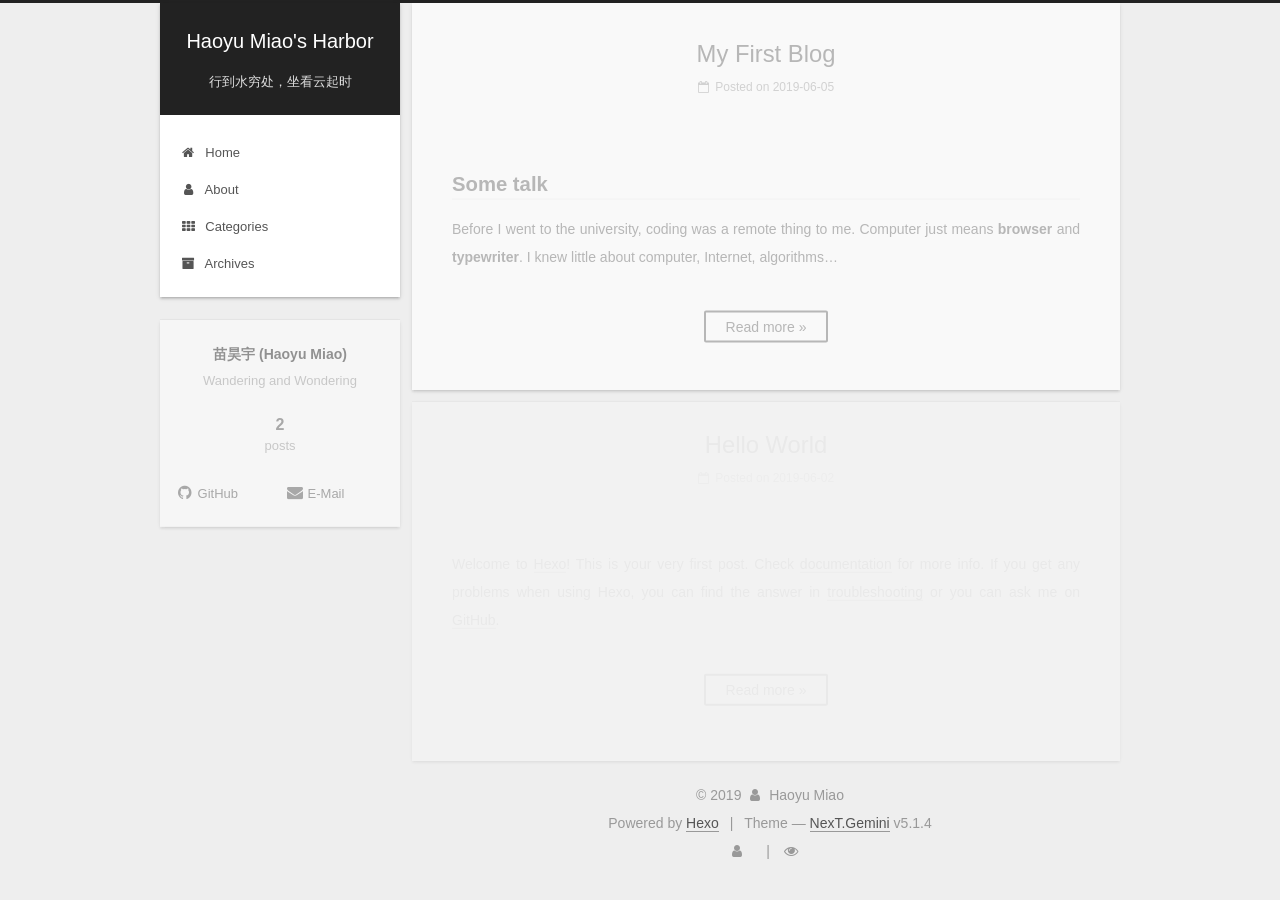
==== commit f8033a4f: "Site updated: 2019-06-05 16:03:39" ====
--- a/index.html
+++ b/index.html
@@ -82,7 +82,7 @@
 <meta name="description" content="Wandering and Wondering">
 <meta property="og:type" content="website">
 <meta property="og:title" content="Haoyu Miao&#39;s Harbor">
-<meta property="og:url" content="http://yoursite.com/index.html">
+<meta property="og:url" content="http://miaohaoyu.com/index.html">
 <meta property="og:site_name" content="Haoyu Miao&#39;s Harbor">
 <meta property="og:description" content="Wandering and Wondering">
 <meta property="og:locale" content="zh-cn">
@@ -118,7 +118,7 @@
 
 
 
-  <link rel="canonical" href="http://yoursite.com/">
+  <link rel="canonical" href="http://miaohaoyu.com/">
 
 
 
@@ -252,7 +252,131 @@
   
   
   <div class="post-block">
-    <link itemprop="mainEntityOfPage" href="http://yoursite.com/2019/06/02/hello-world/">
+    <link itemprop="mainEntityOfPage" href="http://miaohaoyu.com/2019/06/05/My-First-Blog/">
+
+    <span hidden itemprop="author" itemscope itemtype="http://schema.org/Person">
+      <meta itemprop="name" content="苗昊宇 (Haoyu Miao)">
+      <meta itemprop="description" content>
+      <meta itemprop="image" content="/images/avatar.gif">
+    </span>
+
+    <span hidden itemprop="publisher" itemscope itemtype="http://schema.org/Organization">
+      <meta itemprop="name" content="Haoyu Miao's Harbor">
+    </span>
+
+    
+      <header class="post-header">
+
+        
+        
+          <h1 class="post-title" itemprop="name headline">
+                
+                <a class="post-title-link" href="/2019/06/05/My-First-Blog/" itemprop="url">My First Blog</a></h1>
+        
+
+        <div class="post-meta">
+          <span class="post-time">
+            
+              <span class="post-meta-item-icon">
+                <i class="fa fa-calendar-o"></i>
+              </span>
+              
+                <span class="post-meta-item-text">Posted on</span>
+              
+              <time title="Post created" itemprop="dateCreated datePublished" datetime="2019-06-05T15:05:17+08:00">
+                2019-06-05
+              </time>
+            
+
+            
+
+            
+          </span>
+
+          
+
+          
+            
+          
+
+          
+          
+
+          
+
+          
+
+          
+
+        </div>
+      </header>
+    
+
+    
+    
+    
+    <div class="post-body" itemprop="articleBody">
+
+      
+      
+
+      
+        
+          <h2 id="Some-talk"><a href="#Some-talk" class="headerlink" title="Some talk"></a>Some talk</h2><p>Before I went to the university, coding was a remote thing to me. Computer just means <b>browser</b> and <b>typewriter</b>. I knew little about computer, Internet, algorithms…</p>
+          <!--noindex-->
+          <div class="post-button text-center">
+            <a class="btn" href="/2019/06/05/My-First-Blog/#more" rel="contents">
+              Read more &raquo;
+            </a>
+          </div>
+          <!--/noindex-->
+        
+      
+    </div>
+    
+    
+    
+
+    
+
+    
+
+    
+
+    <footer class="post-footer">
+      
+
+      
+
+      
+
+      
+      
+        <div class="post-eof"></div>
+      
+    </footer>
+  </div>
+  
+  
+  
+  </article>
+
+
+    
+      
+
+  
+
+  
+  
+  
+
+  <article class="post post-type-normal" itemscope itemtype="http://schema.org/Article">
+  
+  
+  
+  <div class="post-block">
+    <link itemprop="mainEntityOfPage" href="http://miaohaoyu.com/2019/06/02/hello-world/">
 
     <span hidden itemprop="author" itemscope itemtype="http://schema.org/Person">
       <meta itemprop="name" content="苗昊宇 (Haoyu Miao)">
@@ -322,22 +446,14 @@
 
       
         
-          
-            <p>Welcome to <a href="https://hexo.io/" target="_blank" rel="noopener">Hexo</a>! This is your very first post. Check <a href="https://hexo.io/docs/" target="_blank" rel="noopener">documentation</a> for more info. If you get any problems when using Hexo, you can find the answer in <a href="https://hexo.io/docs/troubleshooting.html" target="_blank" rel="noopener">troubleshooting</a> or you can ask me on <a href="https://github.com/hexojs/hexo/issues" target="_blank" rel="noopener">GitHub</a>.</p>
-<h2 id="Quick-Start"><a href="#Quick-Start" class="headerlink" title="Quick Start"></a>Quick Start</h2><h3 id="Create-a-new-post"><a href="#Create-a-new-post" class="headerlink" title="Create a new post"></a>Create a new post</h3><figure class="highlight bash"><table><tr><td class="gutter"><pre><span class="line">1</span><br></pre></td><td class="code"><pre><span class="line">$ hexo new <span class="string">"My New Post"</span></span><br></pre></td></tr></table></figure>
-
-<p>More info: <a href="https://hexo.io/docs/writing.html" target="_blank" rel="noopener">Writing</a></p>
-<h3 id="Run-server"><a href="#Run-server" class="headerlink" title="Run server"></a>Run server</h3><figure class="highlight bash"><table><tr><td class="gutter"><pre><span class="line">1</span><br></pre></td><td class="code"><pre><span class="line">$ hexo server</span><br></pre></td></tr></table></figure>
-
-<p>More info: <a href="https://hexo.io/docs/server.html" target="_blank" rel="noopener">Server</a></p>
-<h3 id="Generate-static-files"><a href="#Generate-static-files" class="headerlink" title="Generate static files"></a>Generate static files</h3><figure class="highlight bash"><table><tr><td class="gutter"><pre><span class="line">1</span><br></pre></td><td class="code"><pre><span class="line">$ hexo generate</span><br></pre></td></tr></table></figure>
-
-<p>More info: <a href="https://hexo.io/docs/generating.html" target="_blank" rel="noopener">Generating</a></p>
-<h3 id="Deploy-to-remote-sites"><a href="#Deploy-to-remote-sites" class="headerlink" title="Deploy to remote sites"></a>Deploy to remote sites</h3><figure class="highlight bash"><table><tr><td class="gutter"><pre><span class="line">1</span><br></pre></td><td class="code"><pre><span class="line">$ hexo deploy</span><br></pre></td></tr></table></figure>
-
-<p>More info: <a href="https://hexo.io/docs/deployment.html" target="_blank" rel="noopener">Deployment</a></p>
-
-          
+          <p>Welcome to <a href="https://hexo.io/" target="_blank" rel="noopener">Hexo</a>! This is your very first post. Check <a href="https://hexo.io/docs/" target="_blank" rel="noopener">documentation</a> for more info. If you get any problems when using Hexo, you can find the answer in <a href="https://hexo.io/docs/troubleshooting.html" target="_blank" rel="noopener">troubleshooting</a> or you can ask me on <a href="https://github.com/hexojs/hexo/issues" target="_blank" rel="noopener">GitHub</a>.</p>
+          <!--noindex-->
+          <div class="post-button text-center">
+            <a class="btn" href="/2019/06/02/hello-world/#more" rel="contents">
+              Read more &raquo;
+            </a>
+          </div>
+          <!--/noindex-->
         
       
     </div>
@@ -417,7 +533,7 @@
               
                 <a href="/archives/">
               
-                  <span class="site-state-item-count">1</span>
+                  <span class="site-state-item-count">2</span>
                   <span class="site-state-item-name">posts</span>
                 </a>
               </div>
@@ -537,12 +653,6 @@
     
 
     
-      <div id="needsharebutton-float">
-        <span class="btn">
-          <i class="fa fa-share-alt" aria-hidden="true"></i>
-        </span>
-      </div>
-    
 
   </div>
 
@@ -703,18 +813,6 @@
       new needShareButton('#needsharebutton-postbottom', pbOptions);
     
     
-      flOptions = {};
-      
-          flOptions.iconStyle = "box";
-      
-          flOptions.boxForm = "horizontal";
-      
-          flOptions.position = "middleRight";
-      
-          flOptions.networks = "Weibo,Wechat,Douban,QQZone,Twitter,Facebook";
-      
-      new needShareButton('#needsharebutton-float', flOptions);
-    
   </script>
 
   
